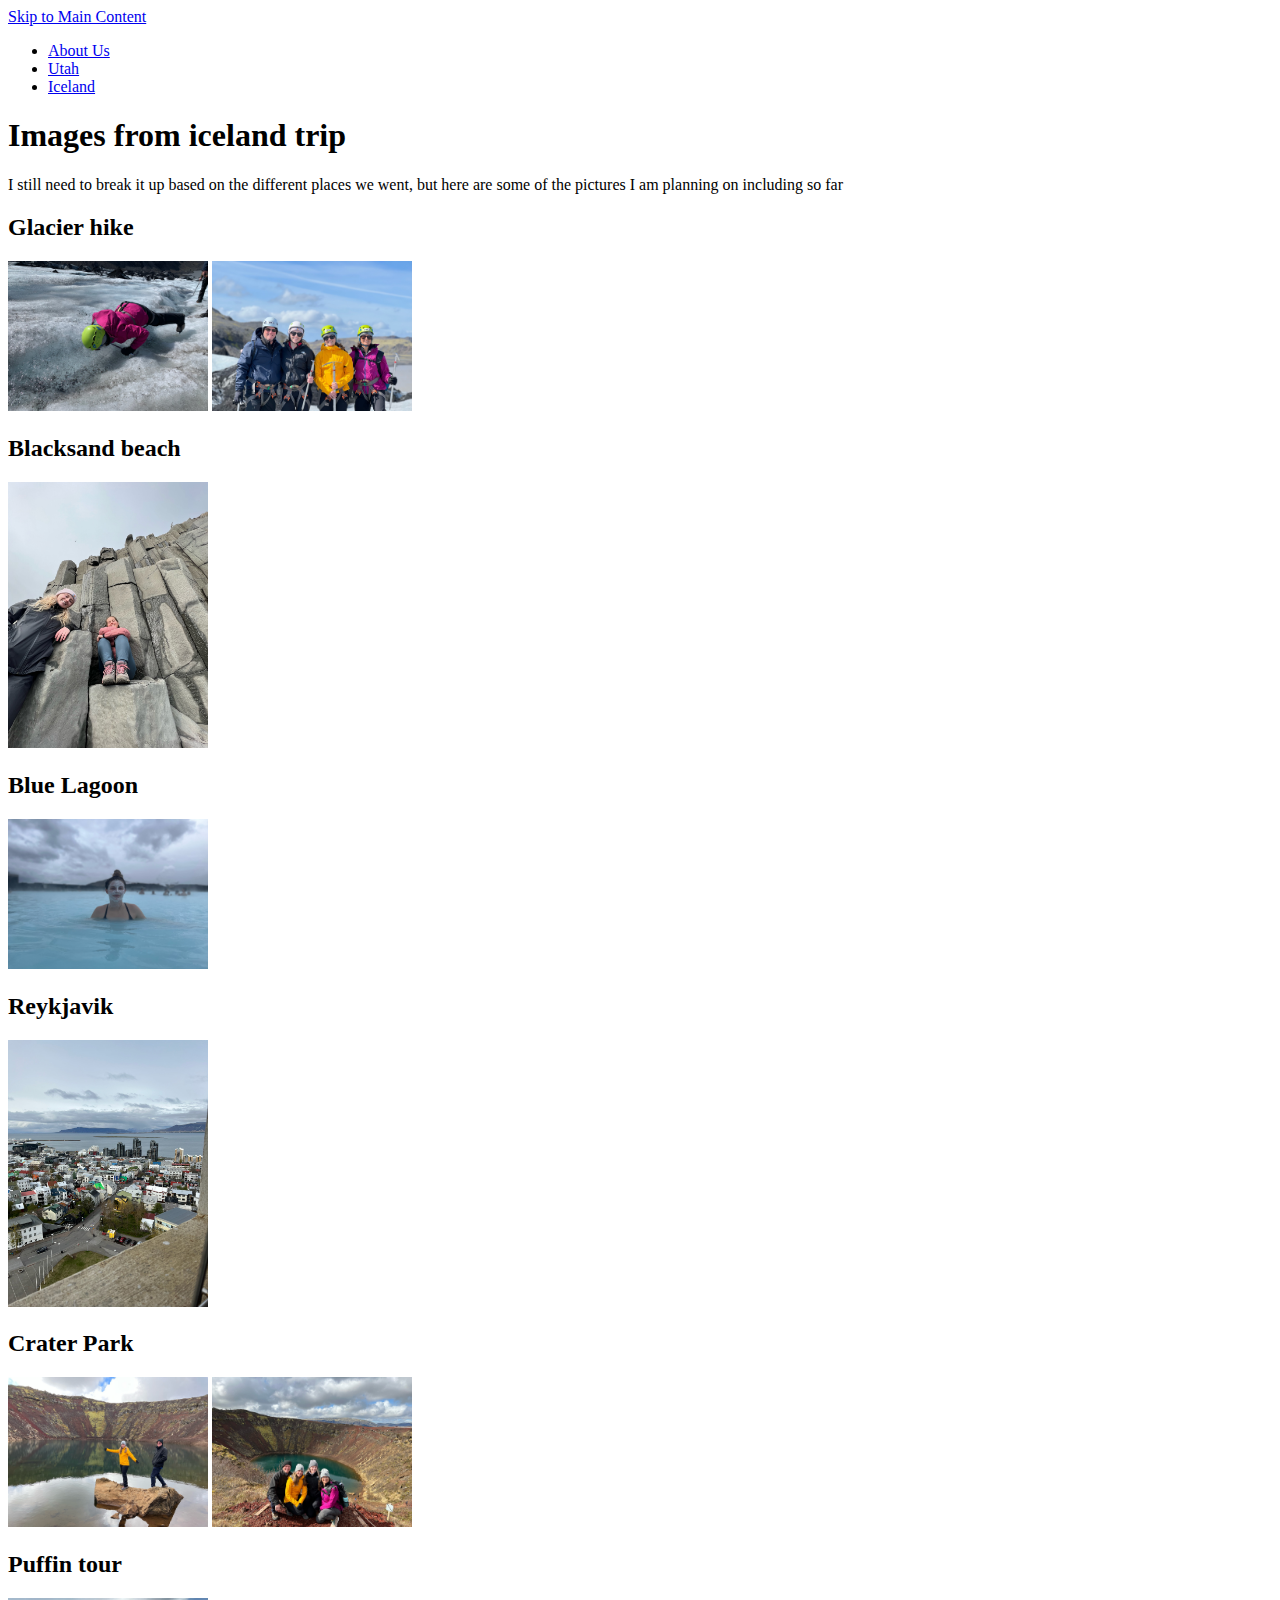
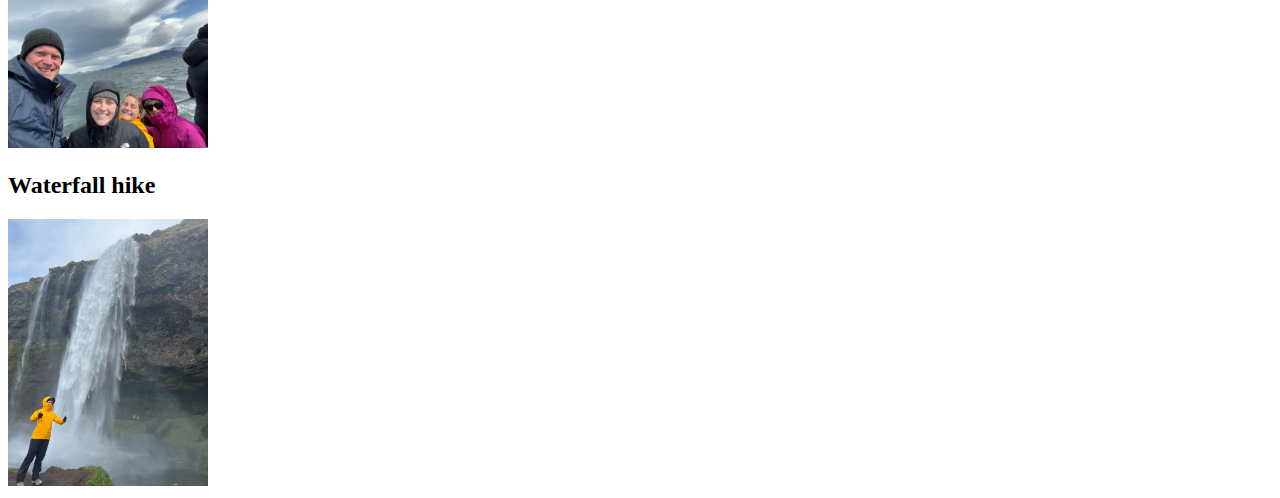
==== iceland.html @ 0438f376 "Add files via upload" ====
<!DOCTYPE html>
<html lang="en">
<head>
    <meta charset="UTF-8">
    <meta http-equiv="X-UA-Compatible" content="IE=edge">
    <meta name="viewport" content="width=device-width, initial-scale=1.0">
    <!-- <link rel="stylesheet" type="text/css" href="css/html5reset.css"> -->
    <link rel="stylesheet" type="text/css" href="css/style.css">
    <title>Iceland</title>
</head>
<body>
    <header>
		<!-- Nav is a sematic tag page that aids accessibility -->
        <div class="skip"><a href="#mc">Skip to Main Content</a></div>
		<nav>
			<ul>
				<!-- Since I am on the index file I added class = action to the link to index. -->
				<li><a href = "index.html" >About Us</a></li>
				<li><a href = "utah.html">Utah</a></li>
				<li class = "active"><a href = "iceland.html">Iceland</a></li>
				
			</ul>
		</nav>
		<!-- The h1 is a semantic tag that aids accessibility -->
		
	</header>

    <main id = 'mc'>
        <h1>Images from iceland trip</h1>
        <p>I still need to break it up based on the 
            different places we went, but here are some of the pictures I am planning on including so far</p>
        
        <h2>Glacier hike</h2>
        <img src = "images/glacierdrink.JPG" alt = "My mom taking a drink from a glacier">
        <img src = "images/glaciertour.JPG" alt = "Finn family hiking a glacier">
        
        <h2>Blacksand beach</h2>
        <img src = "images/blacksand.JPG" alt = "Ari and Abby at black sand beach climbing rocks">
        
        <h2>Blue Lagoon</h2>
        <img src = "images/bluelagoon.JPG" alt = "Ari in the blue lagoon sauna">
        
        <h2>Reykjavik</h2>
        <img src = "images/city.JPG" alt = "Image of Reykjavik from clocktower">
        
        <h2>Crater Park</h2>
        <img src = "images/craterpark.JPG" alt = "Tom and Abby climbing a rock in a pond">
        <img src = "images/familycrater.JPG" alt = "Family photo at the crater park">
        
        <h2>Puffin tour</h2>
        <img src = "images/puffintour.JPG" alt = "Family photo on puffin tour boat">
        
        <h2>Waterfall hike</h2>
        <img src = "images/waterfall.JPG" alt = "Waterfall hike">
        
    </main>
</body>
</html>
---- css/style.css ----
img{
    width: 200px;
}
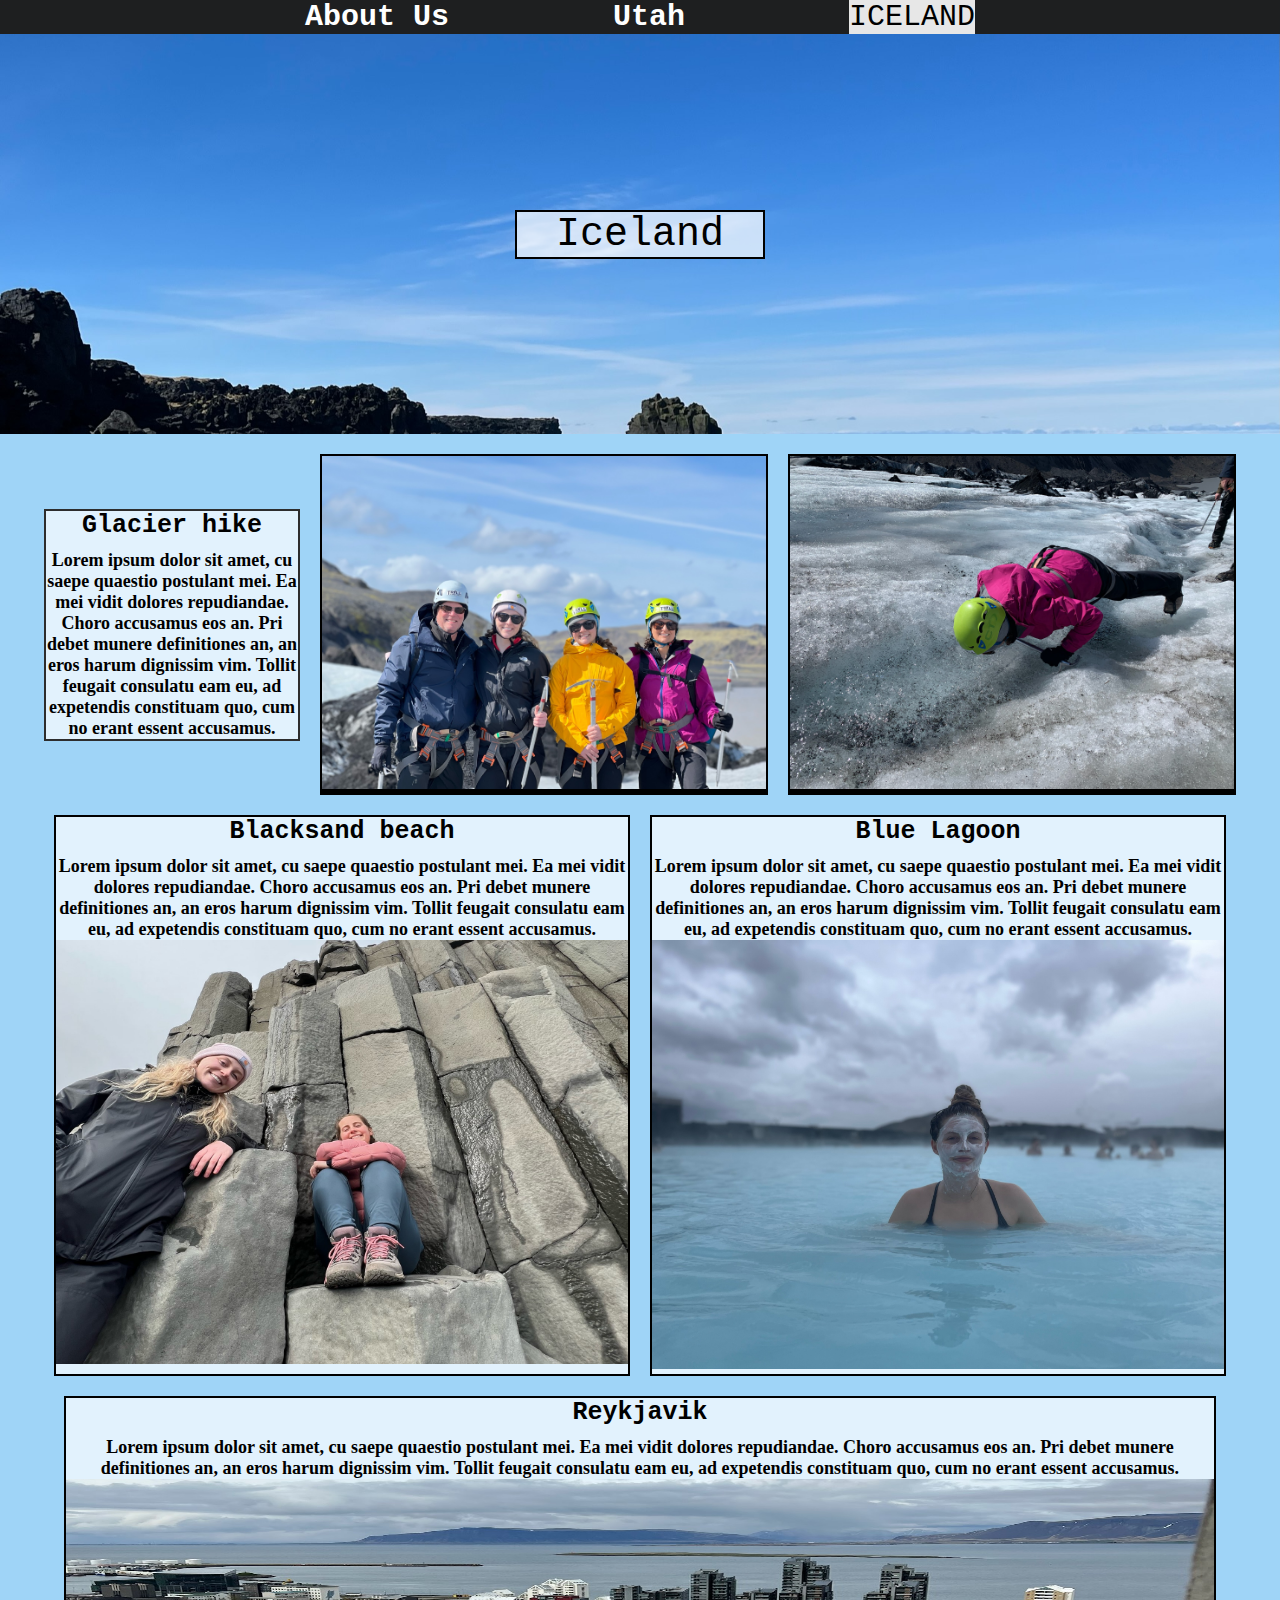
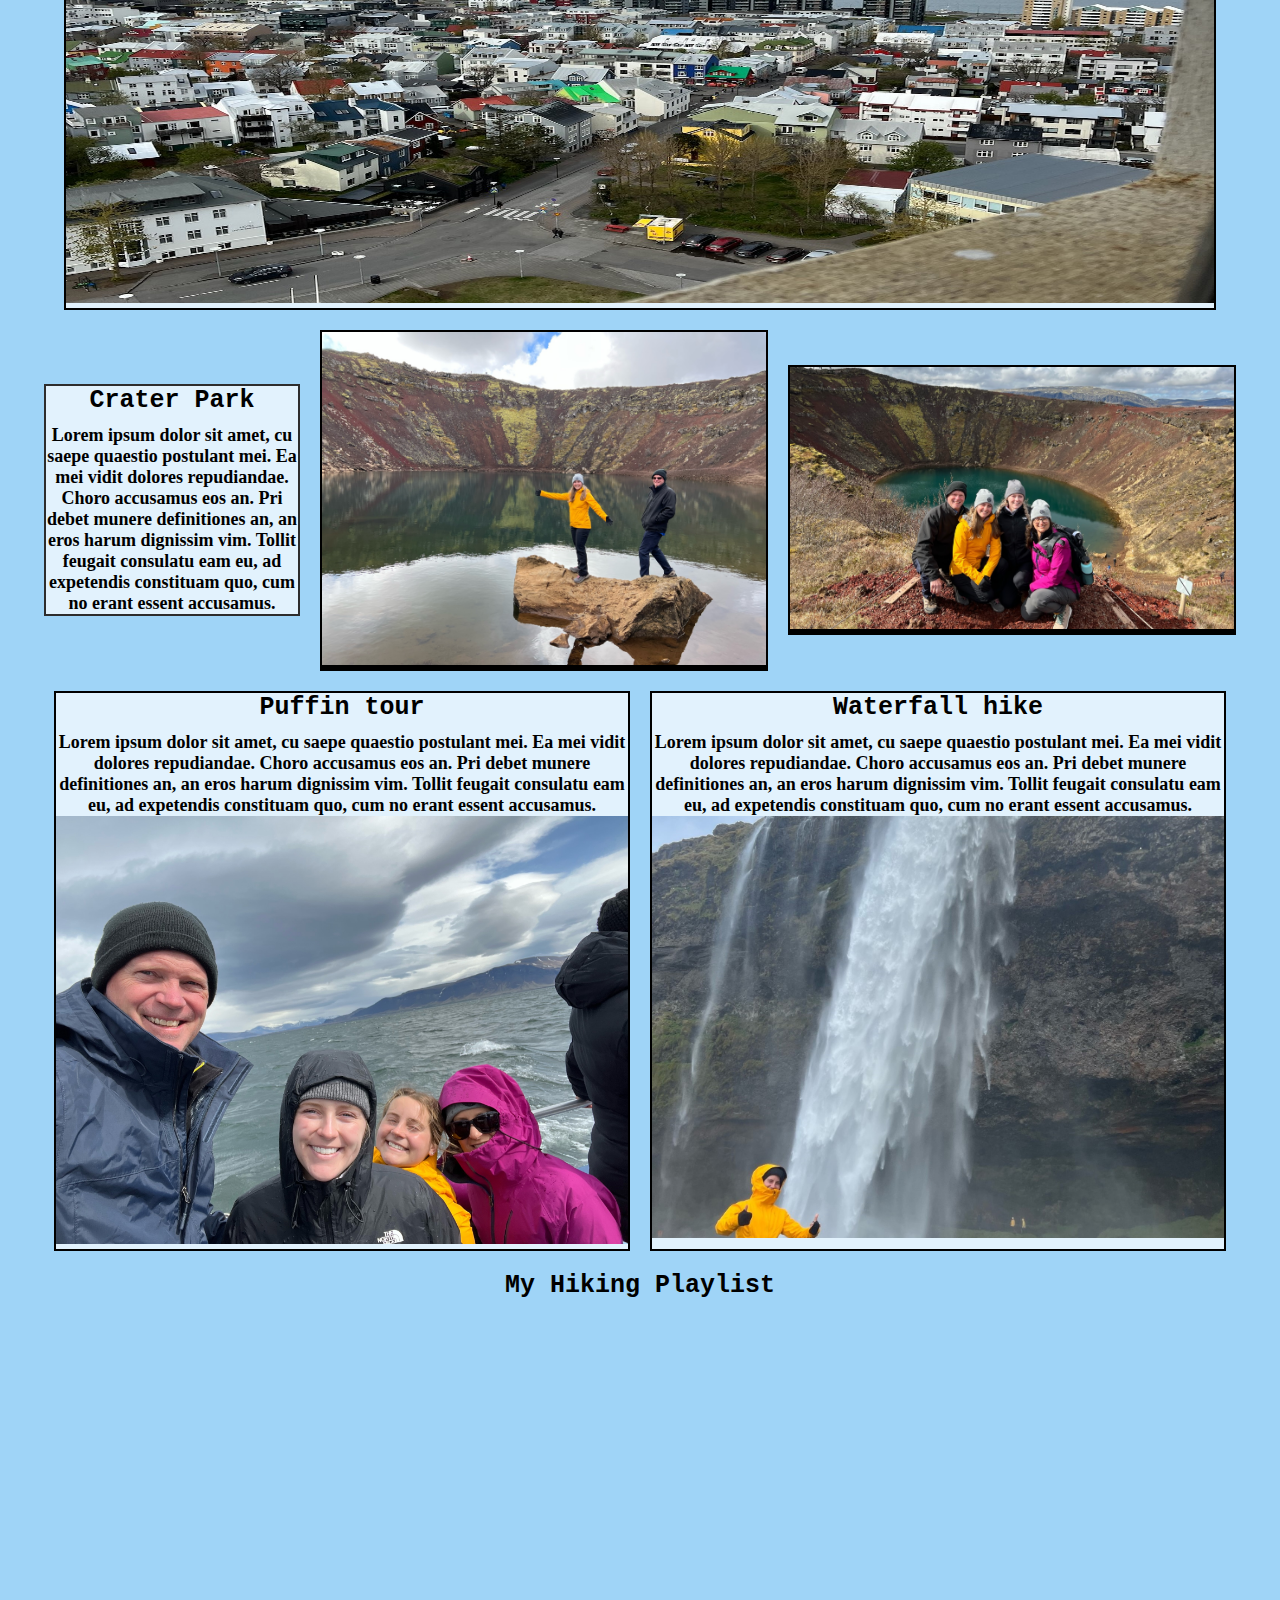
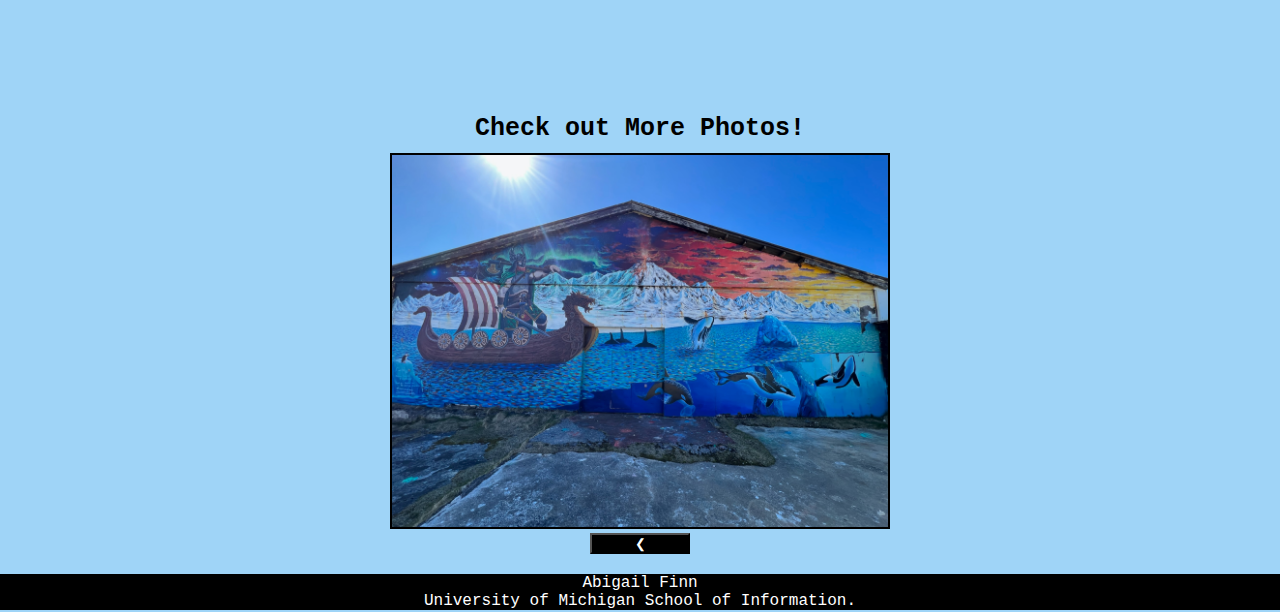
==== commit fd38cbfc: "Add files via upload" ====
--- a/iceland.html
+++ b/iceland.html
@@ -1,58 +1,235 @@
-<!DOCTYPE html>
+ <!DOCTYPE html>
 <html lang="en">
 <head>
     <meta charset="UTF-8">
     <meta http-equiv="X-UA-Compatible" content="IE=edge">
     <meta name="viewport" content="width=device-width, initial-scale=1.0">
-    <!-- <link rel="stylesheet" type="text/css" href="css/html5reset.css"> -->
-    <link rel="stylesheet" type="text/css" href="css/style.css">
+    <link rel="stylesheet" type="text/css" href="css/html5reset.css">
+    <link rel="stylesheet" type="text/css" href="css/style2.css">
     <title>Iceland</title>
 </head>
-<body>
+<body class="icelandbody">
     <header>
-		<!-- Nav is a sematic tag page that aids accessibility -->
+	
         <div class="skip"><a href="#mc">Skip to Main Content</a></div>
 		<nav>
 			<ul>
-				<!-- Since I am on the index file I added class = action to the link to index. -->
+                <!-- <li><a href="#mc">Skip</a></li> -->
 				<li><a href = "index.html" >About Us</a></li>
 				<li><a href = "utah.html">Utah</a></li>
 				<li class = "active"><a href = "iceland.html">Iceland</a></li>
 				
 			</ul>
 		</nav>
-		<!-- The h1 is a semantic tag that aids accessibility -->
 		
 	</header>
 
-    <main id = 'mc'>
-        <h1>Images from iceland trip</h1>
-        <p>I still need to break it up based on the 
-            different places we went, but here are some of the pictures I am planning on including so far</p>
-        
-        <h2>Glacier hike</h2>
-        <img src = "images/glacierdrink.JPG" alt = "My mom taking a drink from a glacier">
-        <img src = "images/glaciertour.JPG" alt = "Finn family hiking a glacier">
-        
-        <h2>Blacksand beach</h2>
-        <img src = "images/blacksand.JPG" alt = "Ari and Abby at black sand beach climbing rocks">
-        
-        <h2>Blue Lagoon</h2>
-        <img src = "images/bluelagoon.JPG" alt = "Ari in the blue lagoon sauna">
-        
-        <h2>Reykjavik</h2>
-        <img src = "images/city.JPG" alt = "Image of Reykjavik from clocktower">
-        
-        <h2>Crater Park</h2>
-        <img src = "images/craterpark.JPG" alt = "Tom and Abby climbing a rock in a pond">
-        <img src = "images/familycrater.JPG" alt = "Family photo at the crater park">
-        
-        <h2>Puffin tour</h2>
-        <img src = "images/puffintour.JPG" alt = "Family photo on puffin tour boat">
-        
-        <h2>Waterfall hike</h2>
-        <img src = "images/waterfall.JPG" alt = "Waterfall hike">
-        
+    
+        <div class="ice">
+            <h1>Iceland</h1>
+        </div>
+
+        <main id = 'mc'>    
+        <div class="iceContainer">
+            <div class="gcont">
+                <h2>Glacier hike</h2>
+                <p>Lorem ipsum dolor sit amet, cu saepe quaestio postulant mei. Ea mei vidit dolores repudiandae. 
+                    Choro accusamus eos an. Pri debet munere definitiones an, an eros harum dignissim 
+                    vim. Tollit feugait consulatu eam eu, ad expetendis constituam quo, cum no erant essent 
+                    accusamus.</p>
+                </div>
+            <div class = "ghike" >
+                <img src = "images/glaciertour.JPG" alt = "Finn family hiking a glacier" onclick="onClick(this)">
+            </div>
+
+            <div class="gdrink" class="id01">
+                <img src = "images/glacierdrink.JPG" alt = "My mom taking a drink from a glacier">
+            </div>
+
+            <div class="bcont">
+                <h2>Blacksand beach</h2>
+                <p>
+                    Lorem ipsum dolor sit amet, cu saepe quaestio postulant mei. Ea mei vidit dolores repudiandae. 
+                    Choro accusamus eos an. Pri debet munere definitiones an, an eros harum dignissim 
+                    vim. Tollit feugait consulatu eam eu, ad expetendis constituam quo, cum no erant essent 
+                    accusamus.
+                </p>
+            </div>
+
+            <div class="bsand">
+                <img src = "images/blacksand.JPG" alt = "Ari and Abby at black sand beach climbing rocks">
+            </div>
+
+            <div class="card1">
+                <h2>Blacksand beach</h2>
+                <p>
+                    Lorem ipsum dolor sit amet, cu saepe quaestio postulant mei. Ea mei vidit dolores repudiandae. 
+                    Choro accusamus eos an. Pri debet munere definitiones an, an eros harum dignissim 
+                    vim. Tollit feugait consulatu eam eu, ad expetendis constituam quo, cum no erant essent 
+                    accusamus.
+                </p>
+                <img src = "images/blacksand.JPG" alt = "Ari and Abby at black sand beach climbing rocks">
+            </div>
+            
+            <div class="lcont">
+                <h2>Blue Lagoon</h2>
+                <p>
+                    Lorem ipsum dolor sit amet, cu saepe quaestio postulant mei. Ea mei vidit dolores repudiandae. 
+                    Choro accusamus eos an. Pri debet munere definitiones an, an eros harum dignissim 
+                    vim. Tollit feugait consulatu eam eu, ad expetendis constituam quo, cum no erant essent 
+                    accusamus.
+                </p>
+            </div>
+            
+            <div class="blag">
+                <img src = "images/bluelagoon.JPG" alt = "Ari in the blue lagoon sauna">
+            </div>
+
+            <div class="card2">
+                <h2>Blue Lagoon</h2>
+                <p>
+                    Lorem ipsum dolor sit amet, cu saepe quaestio postulant mei. Ea mei vidit dolores repudiandae. 
+                    Choro accusamus eos an. Pri debet munere definitiones an, an eros harum dignissim 
+                    vim. Tollit feugait consulatu eam eu, ad expetendis constituam quo, cum no erant essent 
+                    accusamus.
+                </p>
+                <img src = "images/bluelagoon.JPG" alt = "Ari in the blue lagoon sauna">
+            </div>
+            
+            <div class="rcont">
+                <h2>Reykjavik</h2>
+                <p>
+                    Lorem ipsum dolor sit amet, cu saepe quaestio postulant mei. Ea mei vidit dolores repudiandae. 
+                    Choro accusamus eos an. Pri debet munere definitiones an, an eros harum dignissim 
+                    vim. Tollit feugait consulatu eam eu, ad expetendis constituam quo, cum no erant essent 
+                    accusamus.
+                </p>
+            </div>
+
+            <div class="rek">
+                <img src = "images/city.JPG" alt = "Image of Reykjavik from clocktower">
+            </div>
+
+            <div class="card3">
+                <h2>Reykjavik</h2>
+                <p>
+                    Lorem ipsum dolor sit amet, cu saepe quaestio postulant mei. Ea mei vidit dolores repudiandae. 
+                    Choro accusamus eos an. Pri debet munere definitiones an, an eros harum dignissim 
+                    vim. Tollit feugait consulatu eam eu, ad expetendis constituam quo, cum no erant essent 
+                    accusamus.
+                </p>
+                <img src = "images/city.JPG" alt = "Image of Reykjavik from clocktower">
+            </div>
+            
+
+            <div class="cpcont">
+                <h2>Crater Park</h2>
+                <p>
+                    Lorem ipsum dolor sit amet, cu saepe quaestio postulant mei. Ea mei vidit dolores repudiandae. 
+                    Choro accusamus eos an. Pri debet munere definitiones an, an eros harum dignissim 
+                    vim. Tollit feugait consulatu eam eu, ad expetendis constituam quo, cum no erant essent 
+                    accusamus.
+                </p>
+            </div>
+
+            <div class="craterpark">
+                <img src = "images/craterpark.JPG" alt = "Tom and Abby climbing a rock in a pond">
+            </div>
+            
+            <div class="famcrater">
+                <img src = "images/familycrater.JPG" alt = "Family photo at the crater park">
+            </div>
+            
+            <div class="pcont">
+                <h2>Puffin tour</h2>
+                <p>
+                    Lorem ipsum dolor sit amet, cu saepe quaestio postulant mei. Ea mei vidit dolores repudiandae. 
+                    Choro accusamus eos an. Pri debet munere definitiones an, an eros harum dignissim 
+                    vim. Tollit feugait consulatu eam eu, ad expetendis constituam quo, cum no erant essent 
+                    accusamus.
+                </p>
+            </div>
+            
+            <div class="pufimg">
+                <img src = "images/puffintour.JPG" alt = "Family photo on puffin tour boat">
+            </div>
+
+            <div class="card4">
+                <h2>Puffin tour</h2>
+                <p>
+                    Lorem ipsum dolor sit amet, cu saepe quaestio postulant mei. Ea mei vidit dolores repudiandae. 
+                    Choro accusamus eos an. Pri debet munere definitiones an, an eros harum dignissim 
+                    vim. Tollit feugait consulatu eam eu, ad expetendis constituam quo, cum no erant essent 
+                    accusamus.
+                </p>
+                <img src = "images/puffintour.JPG" alt = "Family photo on puffin tour boat">
+            </div>
+            
+            <div class="wcont">
+                <h2>Waterfall hike</h2>
+                <p>
+                    Lorem ipsum dolor sit amet, cu saepe quaestio postulant mei. Ea mei vidit dolores repudiandae. 
+                    Choro accusamus eos an. Pri debet munere definitiones an, an eros harum dignissim 
+                    vim. Tollit feugait consulatu eam eu, ad expetendis constituam quo, cum no erant essent 
+                    accusamus.
+                </p>
+            </div>
+            
+            <div class="waterimg">
+                <img src = "images/waterfall.JPG" alt = "Waterfall hike">
+            </div>
+
+            <div class="card5">
+                <h2>Waterfall hike</h2>
+                <p>
+                    Lorem ipsum dolor sit amet, cu saepe quaestio postulant mei. Ea mei vidit dolores repudiandae. 
+                    Choro accusamus eos an. Pri debet munere definitiones an, an eros harum dignissim 
+                    vim. Tollit feugait consulatu eam eu, ad expetendis constituam quo, cum no erant essent 
+                    accusamus.
+                </p>
+                <img src = "images/waterfall.JPG" alt = "Waterfall hike">
+            </div>
+            
+            <div class="spotify">
+                <h2>My Hiking Playlist</h2>
+                <iframe style="border-radius:12px" src="https://open.spotify.com/embed/playlist/3TIxgCFOLGB3dd3hbhRZim?utm_source=generator" 
+                 width= "100%" height="380" frameBorder="0" allowfullscreen="" allow="autoplay; 
+                clipboard-write; encrypted-media; fullscreen; picture-in-picture" 
+                loading="lazy"></iframe>
+            
+            </div>
+        </div>
+
+        <h2 class="slideh2">
+            Check out More Photos!
+        </h2>
+
+        <div class = "slideshow">
+            <img src = "images/2.JPG" alt = "Wall mural">
+        </div>
+
+        <div class = "slideshow">
+            <img src = "images/3.JPG" alt = "Ari and Abby at Crater Park">
+        </div>
+
+        <div class = "slideshow">
+            <img src = "images/4.JPG" alt = "Ari and Abby with snowy background">
+        </div>
+
+        <div class = "slideshow">
+            <img src = "images/5.JPG" alt = "Reykjavik rainbow road">
+        </div>
+
+        <button class="b" onclick="plusDivs(-1)">&#10094;</button>
+          
     </main>
+    
+    <footer>
+        <pre>
+                        Abigail Finn
+            University of Michigan School of Information.
+        </pre>
+    </footer>
+    <script src = "js/js2.js"></script>
 </body>
 </html>--- a/css/style2.css
+++ b/css/style2.css
@@ -0,0 +1,624 @@
+
+/* MAIN PAGE */
+img{
+    width: 100%;
+}
+
+/* everything with image background repeats */
+body.fam, .introPhoto, .utah, .ice{
+    background-repeat: no-repeat;
+    background-attachment: fixed;    
+    background-position: center;  
+    background-size: cover; 
+}
+
+body.fam{
+    background-color: whitesmoke;
+    background-image: url("../images/nature2.jfif");
+    
+    font-size: 15px;
+    line-height: 1.5;
+    margin: 0;
+    padding: 0;
+    font-family:'Courier New', Courier, monospace;
+}
+
+.container1{
+    display: grid;
+    grid-template-columns: 1fr 1fr 1fr 1fr;
+    gap: 20px;
+}
+
+
+
+header.nav{
+    text-align: center;
+    background-color: white;
+}
+
+nav{
+    text-align: left;
+}
+
+nav li{
+    display: inline-block;
+}
+
+h1 {
+    font-size: 50px;
+    text-align: center;
+}
+
+h2{
+    font-size: 25px;
+    text-align: center;
+}
+
+.introPhoto{
+    grid-column: 1/-1;
+    background-image: url(../images/familycrater.JPG);      
+    height: 500px;
+}
+
+.introPhoto p{
+    color: white;
+    font-size: 50px;
+    padding: 100px 0px;
+    text-align: center;
+}
+
+.family{
+    grid-column: 1/-1;
+    margin-top: 10px;
+    border: 2px solid black;
+}
+
+.dad, .sandy, .ari, .abby, .family{
+    background-color: rgba(255, 255, 255, 0.893);
+}
+
+.dad, .sandy, .ari, .abby{
+    margin-top: 10px;
+    grid-column: 1/-1;
+    border: 2px solid black;
+}
+
+p{
+    font-size: 18px;
+    font-weight: bold;
+}
+
+
+/* UTAH */
+
+li:active{
+    background-color: black;
+    color: white;
+    text-decoration: solid;
+}
+body.ut{
+    background-image: url("../images/mapUtah.jpg");
+    
+}
+.container{
+    display: grid;
+    grid-template-columns: 1fr 2fr 2fr 1fr;
+    row-gap: 20px;
+    margin-bottom: 20px;
+}
+
+.skip a{
+    background: white;
+    left: 0;
+    padding: 6px;
+    -webkit-transition: top 1s ease-out;
+    transition: top 1s ease-out;
+    z-index: 1;
+    position: absolute;
+    top: -40px;
+}
+    
+footer {
+    background-color: black;
+    color: white;
+    font-size: 16px;
+    text-align: center;
+}
+.skip a:focus{
+    position: absolute;
+    top: 20px;
+}
+
+img{
+    margin-left: auto;
+    margin-right: auto;
+} 
+
+header {
+    background-color: rgba(255, 157, 157, 0.073);
+}
+
+nav li{
+    display: block;
+    /* margin-left: 30px;
+    margin-right: 30px; */
+    color: white;
+    font-family: 'Courier New', Courier, monospace;
+    font-weight: bolder;
+    text-decoration: none;
+    font-size: 20px;
+}
+
+nav {
+    text-align: left;
+    background-color: rgb(30, 31, 32);
+}
+
+a{
+    text-decoration:none;
+    color: white;
+}
+
+a:visited{
+    text-decoration: none;
+}
+
+a:hover{
+    text-decoration: underline;
+}
+
+.logos a{
+    color: black;
+}
+
+.utah{
+    grid-column: 1/-1;
+    background-image: url("../images/brycelandscape2.JPG");
+      
+    color: white;
+    height: 400px;
+}
+
+.bryceImg, .PCImg, 
+.vegasImg, .bryceText, .zionText, 
+.ZionImg, .Moab, .archesTxt, .archesImg, .vegasText{
+    grid-column: 2 / span 2;
+    border: 2px solid black;
+    max-height: fit-content;
+    max-width: fit-content;
+    overflow: hidden;
+    background-color: black;
+}
+
+.bryceImg{grid-row-start: 3;
+height: fit-content}
+.bryceText{grid-row-start: 4;}
+.zionImg{grid-row-start: 5;}
+.zionText{grid-row-start: 6;}
+.PCImg{grid-row-start: 7;}
+.Moab{grid-row-start: 8;}
+.archesImg{grid-row-start: 9;}
+.archesTxt{grid-row-start: 10;}
+.vegasImg{grid-row-start: 11;}
+.vegasText{grid-row-start: 12;}
+
+.logos{
+    grid-row-start: 2;
+    grid-column: 1/-1;
+    display: grid;
+    gap: 5px;
+    grid-template-columns: 1fr 1fr 1fr 1fr;
+    justify-content: center; 
+    text-align: center;
+    font-family:'Courier New', Courier, monospace;
+    font-weight: bolder;
+}
+
+.logos h3{
+    font-weight: bolder;
+    font-size: 20px;
+}
+
+.logos img{
+    height: 80px;
+    width: 100px;
+}
+
+.logos a{
+    background-color:rgba(255, 255, 255, 0.893);
+}
+
+h2{
+    text-align: center;
+    font-family:'Courier New', Courier, monospace;
+    margin-bottom: 10px;
+    font-weight: bold;
+}
+
+.vegasText, .archesTxt, .zionText, .bryceText, .Moab{
+    font-size: 16px;
+    text-align: center;
+    font-family:'Courier New', Courier, monospace;
+    background-color: rgba(255, 255, 255, 0.893);
+    border: 4px double maroon;
+}
+
+/* button styling */
+.br {
+    height: 40px;
+    align-self: center;
+    width: 60px;
+    grid-column-start: 2;
+    grid-row-start: 3;
+}
+
+/* ICELAND */
+header, footer{
+    width: 1/-1;
+}
+.iceContainer{
+    display: flex;
+    flex-direction: column;
+    flex-wrap: wrap;
+    gap: 20px;
+    margin-top: 20px;
+    margin-bottom: 20px;
+}
+
+.ice{
+    text-align: center;
+    background: url("../images/icelandBeach.JPG");
+    background-repeat: no-repeat;
+    background-attachment: fixed;
+    background-position: center;
+    background-size: cover;
+    height: 400px;
+    display: grid;
+    justify-content: center;
+    align-content: center;
+    text-align: center;
+}
+
+.ice h1, .introPhoto h1, .utah h1{
+    color:black;
+    background-color:rgba(255, 255, 255, 0.7);
+    font-family: 'Courier New', Courier, monospace;
+    font-size: 40px;
+    width: 250px;
+    border: 2px solid black;
+    text-align: center;
+}
+
+.card1, .card2, .card3, .card4, .card5{
+    display: none;
+}
+
+.gcont, .lcont, .rcont, .cpcont, .pcont, .wcont, .bcont
+{
+    background-color:rgba(255, 255, 255, 0.7);
+    border: 2px solid rgb(45, 45, 45);
+    font-size: 16px;
+    align-self: center;
+    width: 300px;
+    overflow: auto;
+    text-align: center;
+}
+
+.blag, .rek, .ghike, .gdrink, .craterpark, 
+.famcrater, .pufimg, .waterimg, .bsand {
+    width: 400px;
+    align-self: center;
+    border: 2px solid black;
+    background-color: black;
+}
+
+body.icelandbody{
+    background-color: rgba(75, 174, 240, 0.532);
+}
+
+.slideshow img{
+    width: 500px;
+}
+
+.slideshow{
+    text-align: center;
+}
+
+.slideshow img{
+    border: 2px solid black;
+}
+
+.b{
+    display: block;
+    position: relative;
+    width: 100px;
+    margin-left: auto;
+    margin-right: auto;
+    background-color: black;
+    color: white;
+    margin-bottom: 20px;
+}
+
+/* Header photos for all pages */
+.introPhoto, .utah, .ice{
+    height: 400px;
+    display: grid;
+    justify-content: center;
+    align-content: center;
+    text-align: center;
+}
+
+
+
+@media screen and (min-width: 600px){
+    /* MAIN */
+    .family{
+        margin: 20px 50px 20px 50px;
+    }
+    .dad {
+        grid-row: 3/4;
+    }
+
+    .dad, .abby{
+        margin-left: 30px;
+        margin-right: 30px;
+    }
+
+    .sandy {
+        grid-column: 1/3;
+        grid-row: 4/5;
+        margin-right: 10px;
+        margin-left: 5px; 
+    } 
+
+    .ari{
+        grid-column: 3/-1;
+        grid-row: 4/5;
+        margin-right: 5px;
+    }
+
+    .abby{
+        grid-row: 5/6;
+    }
+    
+    /* UTAH TRIP CSS */
+
+    nav{
+        text-align: center;
+    }
+    nav li{
+        font-size: 25px;
+    }
+
+    .container{
+        grid-template-columns: 1fr 8fr 8fr 1fr;
+    }
+
+    .PCImg {
+        grid-column: 2/3;
+    }
+
+    .bryceImg, .vegasImg{
+        max-height: 500px;
+        overflow: auto;
+    }
+
+    .Moab, .vegasText, .archesTxt, .zionText, .bryceText{
+        align-self: center;
+    }
+
+    .Moab, .ZionImg{
+        grid-column: 3/4;
+    }
+
+    .Moab{
+        grid-row-start: 7;
+    }
+
+    .archesImg{
+        grid-column: 3/4;
+    }
+
+    .archesTxt, .zionText{
+        grid-column: 2/3;
+    }
+
+    .zionText{
+        grid-row-start: 5;
+    }
+
+    .archesTxt{
+        grid-row-start: 9;
+    }
+
+    /* ICELAND CSS */
+    .gcont, .lcont, .rcont, .cpcont, .pcont, .wcont, .bcont, .blag, .rek, .ghike, .gdrink, .craterpark, 
+    .famcrater, .pufimg, .waterimg, .bsand{
+        width: fit-content;
+    }
+
+    .iceContainer{
+        flex-wrap: wrap;
+        flex-direction: row;
+        justify-content: center;
+    }
+
+    .gcont, .bcont, .lcont, .rcont, .cpcont, .pcont, .wcont{
+        width: 30%;
+    }
+
+    .ghike, .bsand, .blag, .rek, .craterpark, .pufimg, .waterimg{
+        width: 60%;
+    }
+
+    .gdrink, .famcrater{
+        width: 90%;
+    }
+
+}
+
+@media screen and (min-width: 900px){
+    
+    /* MAIN */
+    .family{
+        margin: 30px 300px 30px 300px;
+    }
+
+    .ari, .dad{
+        margin-left: 30px;
+    }
+
+    .ari, .sandy{
+        margin-right: 30px;
+    }
+    .dad, .ari{
+        grid-column: 1/3;
+    }
+
+    .sandy, .abby{
+        grid-column: 3/-1;
+    }
+
+    .dad, .sandy{
+        grid-row: 3/4;
+    }
+    
+    .ari, .abby{
+        grid-row: 4/5;
+        margin-bottom: 30px;
+    }
+
+    .abby{
+        margin-left: 4px;
+    }
+
+    /* UTAH */
+
+    .container{
+        grid-template-columns: 1fr 2fr 2fr 2fr 2fr 2fr 1fr;
+    }
+    .bryceImg, .PCImg, .archesImg, .vegasImg, .ZionImg{
+        max-height: 500px;
+        overflow: auto;
+    }
+    .bryceImg, .PCImg, .archesTxt{
+        grid-column: 2/span 2;
+    }
+
+    .ZionImg{
+        max-height: 500px;
+        overflow: auto;
+        grid-column: 5/span 2;
+    }
+
+    .zionText, .archesImg, .Moab, .vegasText{
+        grid-column: 5/span 2;
+    }
+
+    /* nav{
+        text-align: left;
+        display: inline;
+    } */
+    nav li{
+        font-size: 30px;
+        margin-left: 80px;
+        margin-right: 80px;
+        display: inline;
+    }
+
+    .zionText{
+        grid-row-start: 4;
+    }
+
+    .vegasText{
+        grid-row-start: 11;
+    }
+
+    /* ICELAND */
+    .gcont, .cpcont{
+        width: 20%;
+    }
+
+    .ghike, .gdrink, .famcrater, .craterpark{
+        width: 35%;
+    }
+
+    .bsand, .bcont, .blag, .lcont,
+     .rek, .rcont, .pcont, .pufimg, .wcont, .waterimg{
+        width: 45%;
+    }
+
+    .iceContainer img{
+        width: 100%;
+    }
+
+    .bcont, .bsand, .lcont, .blag, .rek, .rcont, .pcont, .pufimg, .wcont, .waterimg{
+        display: none;
+    }
+
+    .card1, .card2, .card3, .card4, .card5{
+        display: block;
+        width: 45%;
+        background-color: rgba(255, 255, 255, 0.7);
+        border: 2px solid black;
+        font-size: 18px;
+        text-align: center;
+    }
+
+    .card1 img, .card3 img{
+        max-height: 424px;
+        overflow: auto;
+    }
+
+    .card3{
+        width: 90%;
+    }
+
+   
+}
+
+
+/* all links */
+.active a{
+    text-transform: uppercase;
+    background-color:rgba(255, 255, 255, 0.893);
+    color: black;
+    font-weight: lighter;
+}
+
+/* skip */
+.skip a{
+    background: white;
+    left: 0;
+    padding: 6px;
+    -webkit-transition: top 1s ease-out;
+    transition: top 1s ease-out;
+    z-index: 1;
+    position: absolute;
+    top: -40px;
+    color: black;
+    font-family: 'Courier New', Courier, monospace;
+}
+  
+
+.skip a:focus{
+    position: absolute;
+    top: 20px;
+}
+
+p{
+    text-align: center;
+}
+
+
+
+
+
+
+
+
+
+
+
+
+
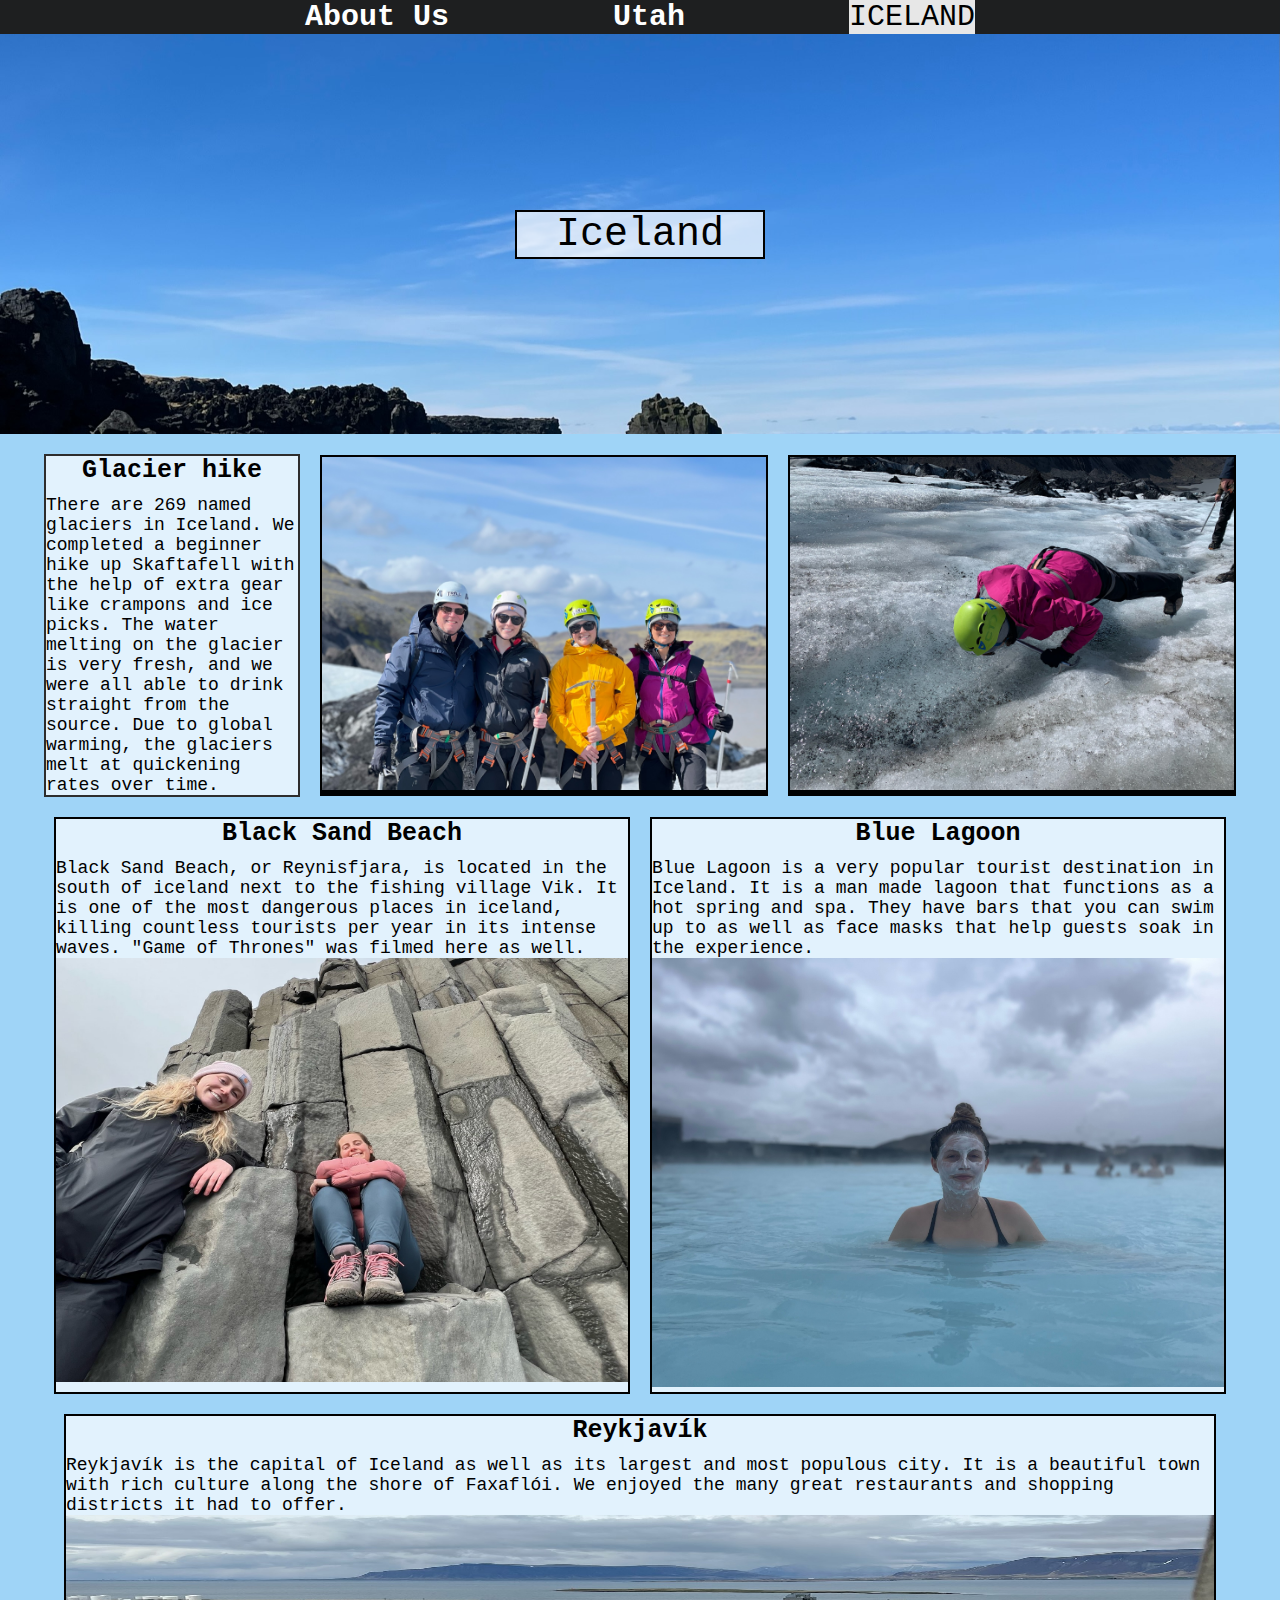
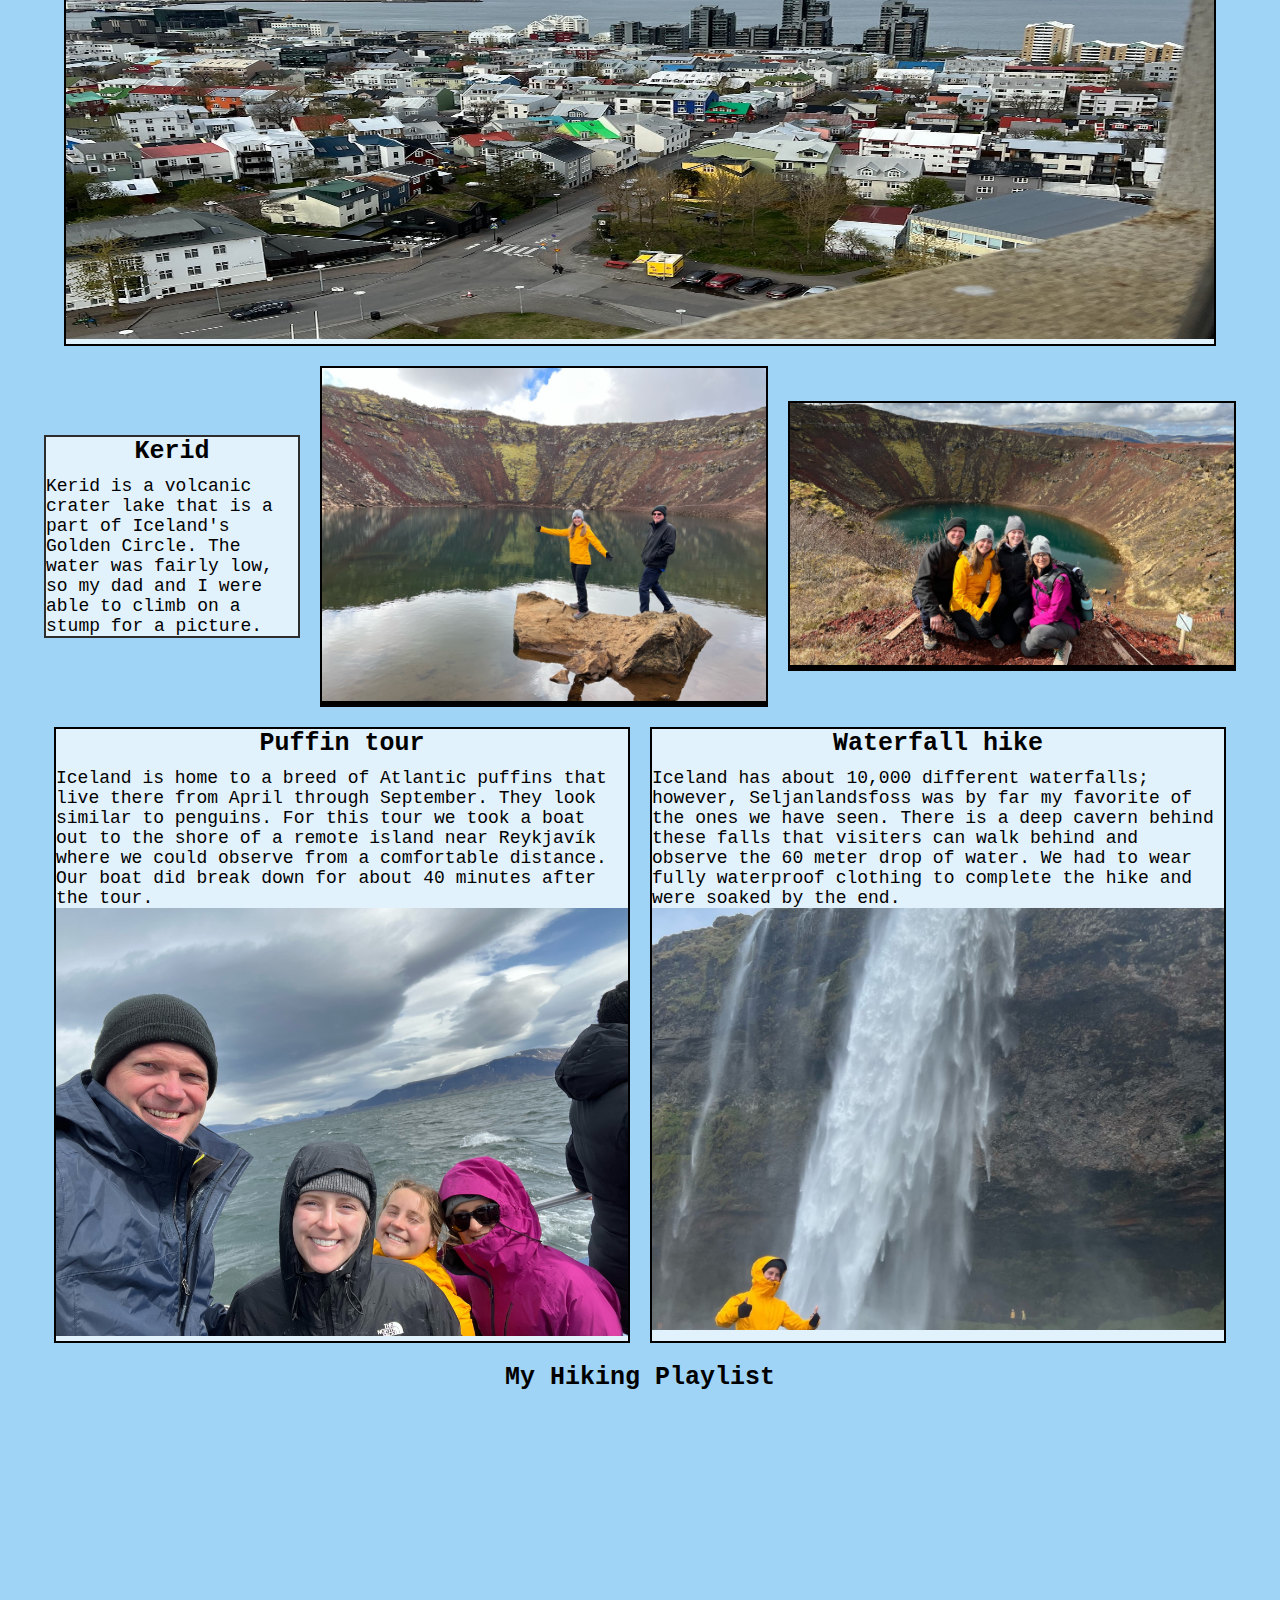
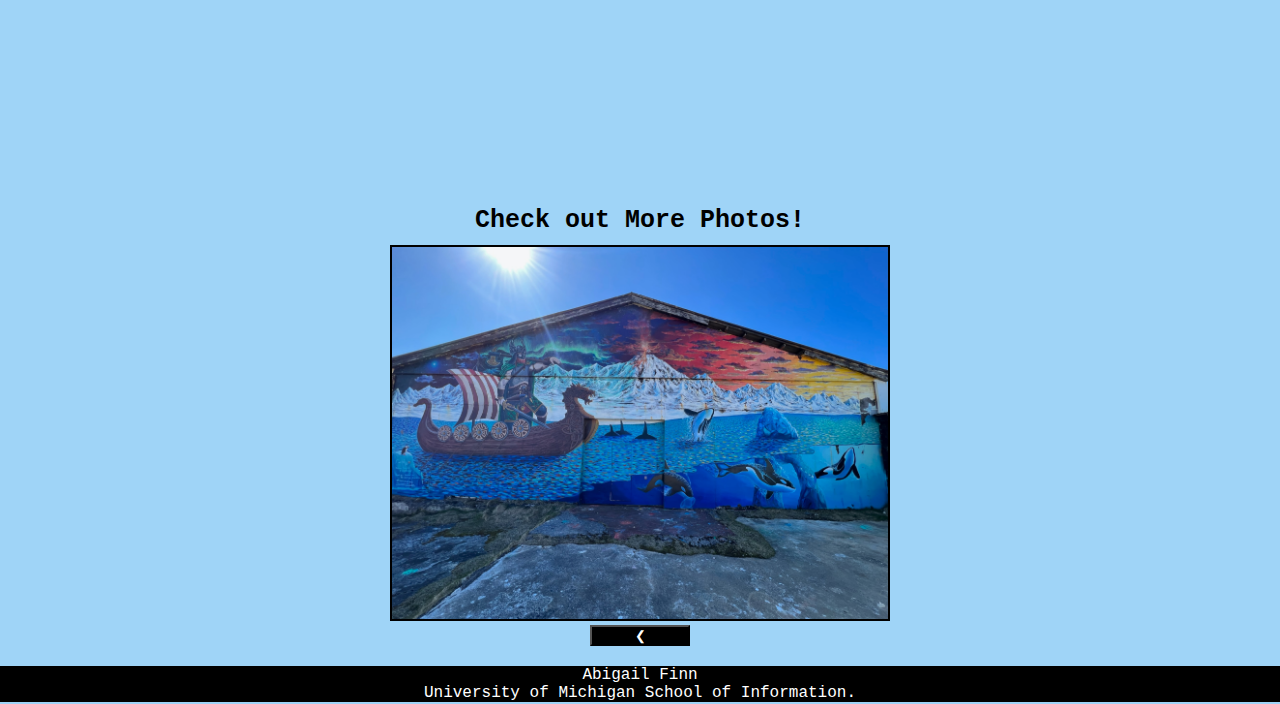
==== commit 833369c4: "Add files via upload" ====
--- a/iceland.html
+++ b/iceland.html
@@ -6,12 +6,13 @@
     <meta name="viewport" content="width=device-width, initial-scale=1.0">
     <link rel="stylesheet" type="text/css" href="css/html5reset.css">
     <link rel="stylesheet" type="text/css" href="css/style2.css">
+    <link rel="icon" type="image/x-icon" href="images/icelandFavicon.jfif">
     <title>Iceland</title>
 </head>
 <body class="icelandbody">
     <header>
 	
-        <div class="skip"><a href="#mc">Skip to Main Content</a></div>
+        <div class="skip"><a href="#skiphere">Skip to Main Content</a></div>
 		<nav>
 			<ul>
                 <!-- <li><a href="#mc">Skip</a></li> -->
@@ -25,18 +26,20 @@
 	</header>
 
     
-        <div class="ice">
-            <h1>Iceland</h1>
-        </div>
-
-        <main id = 'mc'>    
-        <div class="iceContainer">
-            <div class="gcont">
+        
+
+        <main id = 'mc'>  
+            <div class="ice">
+                <h1>Iceland</h1>
+            </div>  
+        <div class="icecontainer">
+            <div class="gcont" id="skiphere">
                 <h2>Glacier hike</h2>
-                <p>Lorem ipsum dolor sit amet, cu saepe quaestio postulant mei. Ea mei vidit dolores repudiandae. 
-                    Choro accusamus eos an. Pri debet munere definitiones an, an eros harum dignissim 
-                    vim. Tollit feugait consulatu eam eu, ad expetendis constituam quo, cum no erant essent 
-                    accusamus.</p>
+                <p>There are 269 named glaciers in Iceland. We completed a beginner hike up Skaftafell
+                    with the help of extra gear like crampons and ice picks. The water melting on
+                    the glacier is very fresh, and we were all able to drink straight from the source.
+                    Due to global warming, the glaciers melt at quickening rates over time.
+                </p>
                 </div>
             <div class = "ghike" >
                 <img src = "images/glaciertour.JPG" alt = "Finn family hiking a glacier" onclick="onClick(this)">
@@ -47,12 +50,11 @@
             </div>
 
             <div class="bcont">
-                <h2>Blacksand beach</h2>
-                <p>
-                    Lorem ipsum dolor sit amet, cu saepe quaestio postulant mei. Ea mei vidit dolores repudiandae. 
-                    Choro accusamus eos an. Pri debet munere definitiones an, an eros harum dignissim 
-                    vim. Tollit feugait consulatu eam eu, ad expetendis constituam quo, cum no erant essent 
-                    accusamus.
+                <h2>Black Sand Beach</h2>
+                <p>
+                    Black Sand Beach, or Reynisfjara, is located in the south of iceland next to the fishing village Vik.
+                    It is one of the most dangerous places in iceland, killing countless tourists per year in its intense waves.
+                    "Game of Thrones" was filmed here as well. 
                 </p>
             </div>
 
@@ -61,12 +63,11 @@
             </div>
 
             <div class="card1">
-                <h2>Blacksand beach</h2>
-                <p>
-                    Lorem ipsum dolor sit amet, cu saepe quaestio postulant mei. Ea mei vidit dolores repudiandae. 
-                    Choro accusamus eos an. Pri debet munere definitiones an, an eros harum dignissim 
-                    vim. Tollit feugait consulatu eam eu, ad expetendis constituam quo, cum no erant essent 
-                    accusamus.
+                <h2>Black Sand Beach</h2>
+                <p>
+                    Black Sand Beach, or Reynisfjara, is located in the south of iceland next to the fishing village Vik.
+                    It is one of the most dangerous places in iceland, killing countless tourists per year in its intense waves.
+                    "Game of Thrones" was filmed here as well.
                 </p>
                 <img src = "images/blacksand.JPG" alt = "Ari and Abby at black sand beach climbing rocks">
             </div>
@@ -74,10 +75,9 @@
             <div class="lcont">
                 <h2>Blue Lagoon</h2>
                 <p>
-                    Lorem ipsum dolor sit amet, cu saepe quaestio postulant mei. Ea mei vidit dolores repudiandae. 
-                    Choro accusamus eos an. Pri debet munere definitiones an, an eros harum dignissim 
-                    vim. Tollit feugait consulatu eam eu, ad expetendis constituam quo, cum no erant essent 
-                    accusamus.
+                    Blue Lagoon is a very popular tourist destination in Iceland. It is a man made lagoon that functions as a 
+                    hot spring and spa. They have bars that you can swim up to as well as face masks that 
+                    help guests soak in the experience.
                 </p>
             </div>
             
@@ -88,21 +88,20 @@
             <div class="card2">
                 <h2>Blue Lagoon</h2>
                 <p>
-                    Lorem ipsum dolor sit amet, cu saepe quaestio postulant mei. Ea mei vidit dolores repudiandae. 
-                    Choro accusamus eos an. Pri debet munere definitiones an, an eros harum dignissim 
-                    vim. Tollit feugait consulatu eam eu, ad expetendis constituam quo, cum no erant essent 
-                    accusamus.
+                    
+                    Blue Lagoon is a very popular tourist destination in Iceland. It is a man made lagoon that functions as a 
+                    hot spring and spa. They have bars that you can swim up to as well as face masks that 
+                    help guests soak in the experience.
                 </p>
                 <img src = "images/bluelagoon.JPG" alt = "Ari in the blue lagoon sauna">
             </div>
             
             <div class="rcont">
-                <h2>Reykjavik</h2>
-                <p>
-                    Lorem ipsum dolor sit amet, cu saepe quaestio postulant mei. Ea mei vidit dolores repudiandae. 
-                    Choro accusamus eos an. Pri debet munere definitiones an, an eros harum dignissim 
-                    vim. Tollit feugait consulatu eam eu, ad expetendis constituam quo, cum no erant essent 
-                    accusamus.
+                <h2>Reykjavík</h2>
+                <p>
+                    Reykjavík is the capital of Iceland as well as its largest and most populous city.
+                    It is a beautiful town with rich culture along the shore of Faxaflói. We enjoyed 
+                    the many great restaurants and shopping districts it had to offer.
                 </p>
             </div>
 
@@ -111,24 +110,22 @@
             </div>
 
             <div class="card3">
-                <h2>Reykjavik</h2>
-                <p>
-                    Lorem ipsum dolor sit amet, cu saepe quaestio postulant mei. Ea mei vidit dolores repudiandae. 
-                    Choro accusamus eos an. Pri debet munere definitiones an, an eros harum dignissim 
-                    vim. Tollit feugait consulatu eam eu, ad expetendis constituam quo, cum no erant essent 
-                    accusamus.
+                <h2>Reykjavík</h2>
+                <p>
+                    Reykjavík is the capital of Iceland as well as its largest and most populous city.
+                    It is a beautiful town with rich culture along the shore of Faxaflói. We enjoyed 
+                    the many great restaurants and shopping districts it had to offer.
                 </p>
                 <img src = "images/city.JPG" alt = "Image of Reykjavik from clocktower">
             </div>
             
 
             <div class="cpcont">
-                <h2>Crater Park</h2>
-                <p>
-                    Lorem ipsum dolor sit amet, cu saepe quaestio postulant mei. Ea mei vidit dolores repudiandae. 
-                    Choro accusamus eos an. Pri debet munere definitiones an, an eros harum dignissim 
-                    vim. Tollit feugait consulatu eam eu, ad expetendis constituam quo, cum no erant essent 
-                    accusamus.
+                <h2>Kerid</h2>
+                <p>
+                    Kerid is a volcanic crater lake that is a part of Iceland's Golden Circle.
+                    The water was fairly low, so my dad and I were able to climb on a stump for a 
+                    picture. 
                 </p>
             </div>
 
@@ -143,10 +140,10 @@
             <div class="pcont">
                 <h2>Puffin tour</h2>
                 <p>
-                    Lorem ipsum dolor sit amet, cu saepe quaestio postulant mei. Ea mei vidit dolores repudiandae. 
-                    Choro accusamus eos an. Pri debet munere definitiones an, an eros harum dignissim 
-                    vim. Tollit feugait consulatu eam eu, ad expetendis constituam quo, cum no erant essent 
-                    accusamus.
+                    Iceland is home to a breed of Atlantic puffins that live there from April through September.
+                    They look similar to penguins. For this tour we took a boat out to the shore of a remote island
+                    near Reykjavík where we could observe from a comfortable distance. Our boat did break down
+                    for about 40 minutes after the tour. 
                 </p>
             </div>
             
@@ -157,10 +154,10 @@
             <div class="card4">
                 <h2>Puffin tour</h2>
                 <p>
-                    Lorem ipsum dolor sit amet, cu saepe quaestio postulant mei. Ea mei vidit dolores repudiandae. 
-                    Choro accusamus eos an. Pri debet munere definitiones an, an eros harum dignissim 
-                    vim. Tollit feugait consulatu eam eu, ad expetendis constituam quo, cum no erant essent 
-                    accusamus.
+                    Iceland is home to a breed of Atlantic puffins that live there from April through September.
+                    They look similar to penguins. For this tour we took a boat out to the shore of a remote island
+                    near Reykjavík where we could observe from a comfortable distance. Our boat did break down
+                    for about 40 minutes after the tour. 
                 </p>
                 <img src = "images/puffintour.JPG" alt = "Family photo on puffin tour boat">
             </div>
@@ -168,10 +165,10 @@
             <div class="wcont">
                 <h2>Waterfall hike</h2>
                 <p>
-                    Lorem ipsum dolor sit amet, cu saepe quaestio postulant mei. Ea mei vidit dolores repudiandae. 
-                    Choro accusamus eos an. Pri debet munere definitiones an, an eros harum dignissim 
-                    vim. Tollit feugait consulatu eam eu, ad expetendis constituam quo, cum no erant essent 
-                    accusamus.
+                    Iceland has about 10,000 different waterfalls; however, Seljanlandsfoss was by far my
+                    favorite of the ones we have seen. There is a deep cavern behind these falls that visiters can walk
+                    behind and observe the 60 meter drop of water. We had to wear fully waterproof clothing to complete
+                    the hike and were soaked by the end.
                 </p>
             </div>
             
@@ -182,10 +179,10 @@
             <div class="card5">
                 <h2>Waterfall hike</h2>
                 <p>
-                    Lorem ipsum dolor sit amet, cu saepe quaestio postulant mei. Ea mei vidit dolores repudiandae. 
-                    Choro accusamus eos an. Pri debet munere definitiones an, an eros harum dignissim 
-                    vim. Tollit feugait consulatu eam eu, ad expetendis constituam quo, cum no erant essent 
-                    accusamus.
+                    Iceland has about 10,000 different waterfalls; however, Seljanlandsfoss was by far my
+                    favorite of the ones we have seen. There is a deep cavern behind these falls that visiters can walk
+                    behind and observe the 60 meter drop of water. We had to wear fully waterproof clothing to complete
+                    the hike and were soaked by the end.
                 </p>
                 <img src = "images/waterfall.JPG" alt = "Waterfall hike">
             </div>
@@ -195,7 +192,7 @@
                 <iframe style="border-radius:12px" src="https://open.spotify.com/embed/playlist/3TIxgCFOLGB3dd3hbhRZim?utm_source=generator" 
                  width= "100%" height="380" frameBorder="0" allowfullscreen="" allow="autoplay; 
                 clipboard-write; encrypted-media; fullscreen; picture-in-picture" 
-                loading="lazy"></iframe>
+                loading="lazy" title=" spotify hiking playlist"></iframe>
             
             </div>
         </div>
--- a/css/style2.css
+++ b/css/style2.css
@@ -1,3 +1,19 @@
+
+@media screen and (prefers-reduced-motion: reduce){
+    html{
+        scroll-behavior: auto; /* Removes scroll animation */
+    }
+  
+    .skip a{
+      -webkit-transition: none;
+      transition: none;        
+     }
+  
+    /*Turn off parallax*/
+    header{
+      background-attachment: initial;
+    }
+  }
 
 /* MAIN PAGE */
 img{
@@ -7,7 +23,7 @@
 /* everything with image background repeats */
 body.fam, .introPhoto, .utah, .ice{
     background-repeat: no-repeat;
-    background-attachment: fixed;    
+    background-attachment: relative;    
     background-position: center;  
     background-size: cover; 
 }
@@ -27,13 +43,7 @@
     display: grid;
     grid-template-columns: 1fr 1fr 1fr 1fr;
     gap: 20px;
-}
-
-
-
-header.nav{
-    text-align: center;
-    background-color: white;
+    margin-bottom: 20px;
 }
 
 nav{
@@ -74,7 +84,7 @@
 }
 
 .dad, .sandy, .ari, .abby, .family{
-    background-color: rgba(255, 255, 255, 0.893);
+    background-color: rgba(255, 255, 255, 0.982);
 }
 
 .dad, .sandy, .ari, .abby{
@@ -85,12 +95,13 @@
 
 p{
     font-size: 18px;
-    font-weight: bold;
+    /* font-weight: bol; */
+    text-align: center;
+    font-family: 'Courier New', Courier, monospace;
 }
 
 
 /* UTAH */
-
 li:active{
     background-color: black;
     color: white;
@@ -140,8 +151,6 @@
 
 nav li{
     display: block;
-    /* margin-left: 30px;
-    margin-right: 30px; */
     color: white;
     font-family: 'Courier New', Courier, monospace;
     font-weight: bolder;
@@ -179,9 +188,9 @@
     height: 400px;
 }
 
-.bryceImg, .PCImg, 
-.vegasImg, .bryceText, .zionText, 
-.ZionImg, .Moab, .archesTxt, .archesImg, .vegasText{
+.bryceimg, .pcimg, 
+.vegasimg, .brycetext, .ziontext, 
+.zionimg, .moab, .archestxt, .archesimg, .vegastext{
     grid-column: 2 / span 2;
     border: 2px solid black;
     max-height: fit-content;
@@ -190,17 +199,17 @@
     background-color: black;
 }
 
-.bryceImg{grid-row-start: 3;
+.bryceimg{grid-row-start: 3;
 height: fit-content}
-.bryceText{grid-row-start: 4;}
-.zionImg{grid-row-start: 5;}
-.zionText{grid-row-start: 6;}
-.PCImg{grid-row-start: 7;}
-.Moab{grid-row-start: 8;}
-.archesImg{grid-row-start: 9;}
-.archesTxt{grid-row-start: 10;}
-.vegasImg{grid-row-start: 11;}
-.vegasText{grid-row-start: 12;}
+.brycetext{grid-row-start: 4;}
+
+.ziontext{grid-row-start: 6;}
+.pcimg{grid-row-start: 7;}
+.moab{grid-row-start: 8;}
+.archesimg{grid-row-start: 9;}
+.archestxt{grid-row-start: 10;}
+.vegasimg{grid-row-start: 11;}
+.vegastext{grid-row-start: 12;}
 
 .logos{
     grid-row-start: 2;
@@ -235,7 +244,7 @@
     font-weight: bold;
 }
 
-.vegasText, .archesTxt, .zionText, .bryceText, .Moab{
+.vegastext, .archestxt, .ziontext, .brycetext, .moab{
     font-size: 16px;
     text-align: center;
     font-family:'Courier New', Courier, monospace;
@@ -256,7 +265,7 @@
 header, footer{
     width: 1/-1;
 }
-.iceContainer{
+.icecontainer{
     display: flex;
     flex-direction: column;
     flex-wrap: wrap;
@@ -351,6 +360,10 @@
 
 
 @media screen and (min-width: 600px){
+    body.fam, .introPhoto, .utah, .ice{
+        background-attachment: fixed;
+    }
+    
     /* MAIN */
     .family{
         margin: 20px 50px 20px 50px;
@@ -394,40 +407,40 @@
         grid-template-columns: 1fr 8fr 8fr 1fr;
     }
 
-    .PCImg {
+    .pcimg {
         grid-column: 2/3;
     }
 
-    .bryceImg, .vegasImg{
+    .bryceimg, .vegasimg{
         max-height: 500px;
-        overflow: auto;
-    }
-
-    .Moab, .vegasText, .archesTxt, .zionText, .bryceText{
+        overflow: hidden;
+    }
+
+    .moab, .vegastext, .archestxt, .ziontext, .brycetext{
         align-self: center;
     }
 
-    .Moab, .ZionImg{
+    .moab, .zionimg{
         grid-column: 3/4;
     }
 
-    .Moab{
+    .moab{
         grid-row-start: 7;
     }
 
-    .archesImg{
+    .archesimg{
         grid-column: 3/4;
     }
 
-    .archesTxt, .zionText{
+    .archestxt, .ziontext{
         grid-column: 2/3;
     }
 
-    .zionText{
+    .ziontext{
         grid-row-start: 5;
     }
 
-    .archesTxt{
+    .archestxt{
         grid-row-start: 9;
     }
 
@@ -437,7 +450,7 @@
         width: fit-content;
     }
 
-    .iceContainer{
+    .icecontainer{
         flex-wrap: wrap;
         flex-direction: row;
         justify-content: center;
@@ -453,6 +466,10 @@
 
     .gdrink, .famcrater{
         width: 90%;
+    }
+
+    p{
+        text-align: left;
     }
 
 }
@@ -497,21 +514,21 @@
     .container{
         grid-template-columns: 1fr 2fr 2fr 2fr 2fr 2fr 1fr;
     }
-    .bryceImg, .PCImg, .archesImg, .vegasImg, .ZionImg{
+    .bryceimg, .pcimg, .archesimg, .vegasimg, .zionimg{
         max-height: 500px;
-        overflow: auto;
-    }
-    .bryceImg, .PCImg, .archesTxt{
+        overflow: hidden;
+    }
+    .bryceimg, .pcimg, .archestxt{
         grid-column: 2/span 2;
     }
 
-    .ZionImg{
+    .zionimg{
         max-height: 500px;
-        overflow: auto;
+        overflow: hidden;
         grid-column: 5/span 2;
     }
 
-    .zionText, .archesImg, .Moab, .vegasText{
+    .ziontext, .archesimg, .moab, .vegastext{
         grid-column: 5/span 2;
     }
 
@@ -526,11 +543,11 @@
         display: inline;
     }
 
-    .zionText{
+    .ziontext{
         grid-row-start: 4;
     }
 
-    .vegasText{
+    .vegastext{
         grid-row-start: 11;
     }
 
@@ -548,7 +565,7 @@
         width: 45%;
     }
 
-    .iceContainer img{
+    .icecontainer img{
         width: 100%;
     }
 
@@ -574,7 +591,6 @@
         width: 90%;
     }
 
-   
 }
 
 
@@ -606,19 +622,17 @@
     top: 20px;
 }
 
-p{
-    text-align: center;
-}
-
-
-
-
-
-
-
-
-
-
-
-
-
+
+
+
+
+
+
+
+
+
+
+
+
+
+
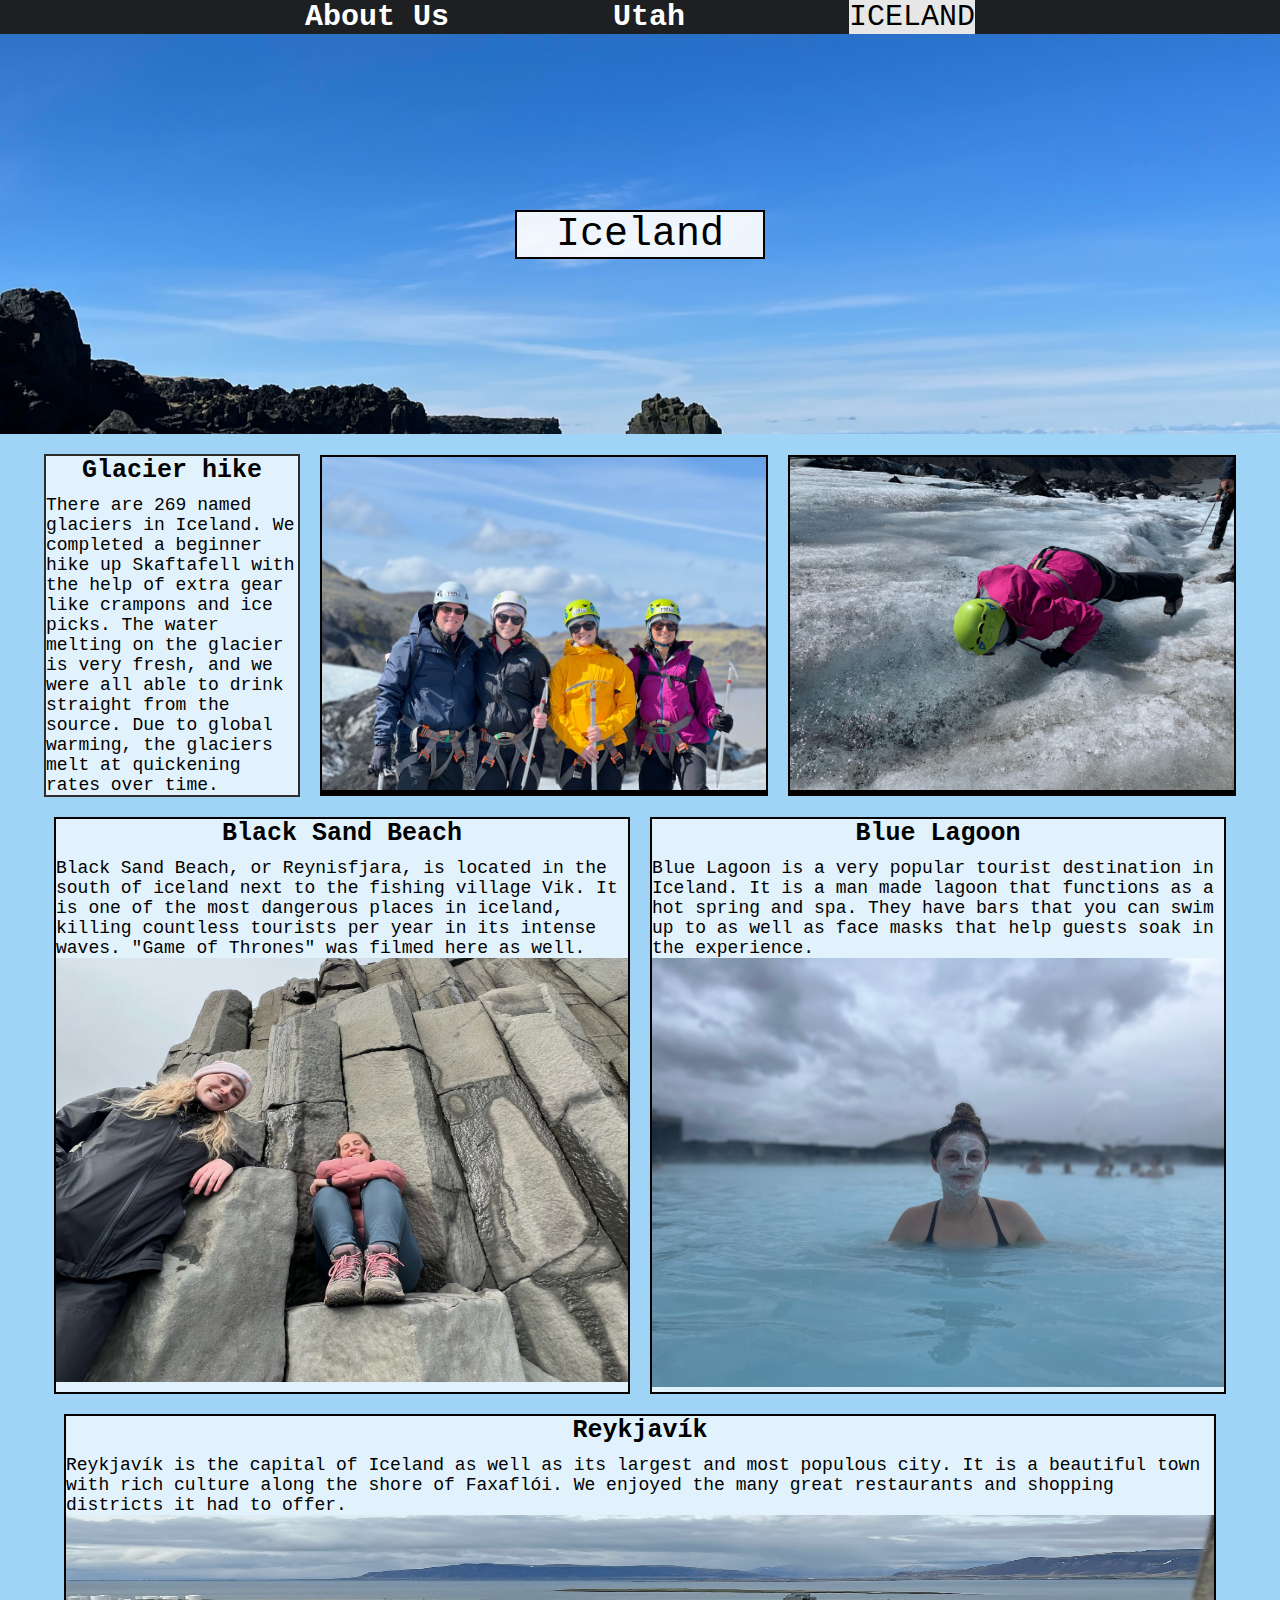
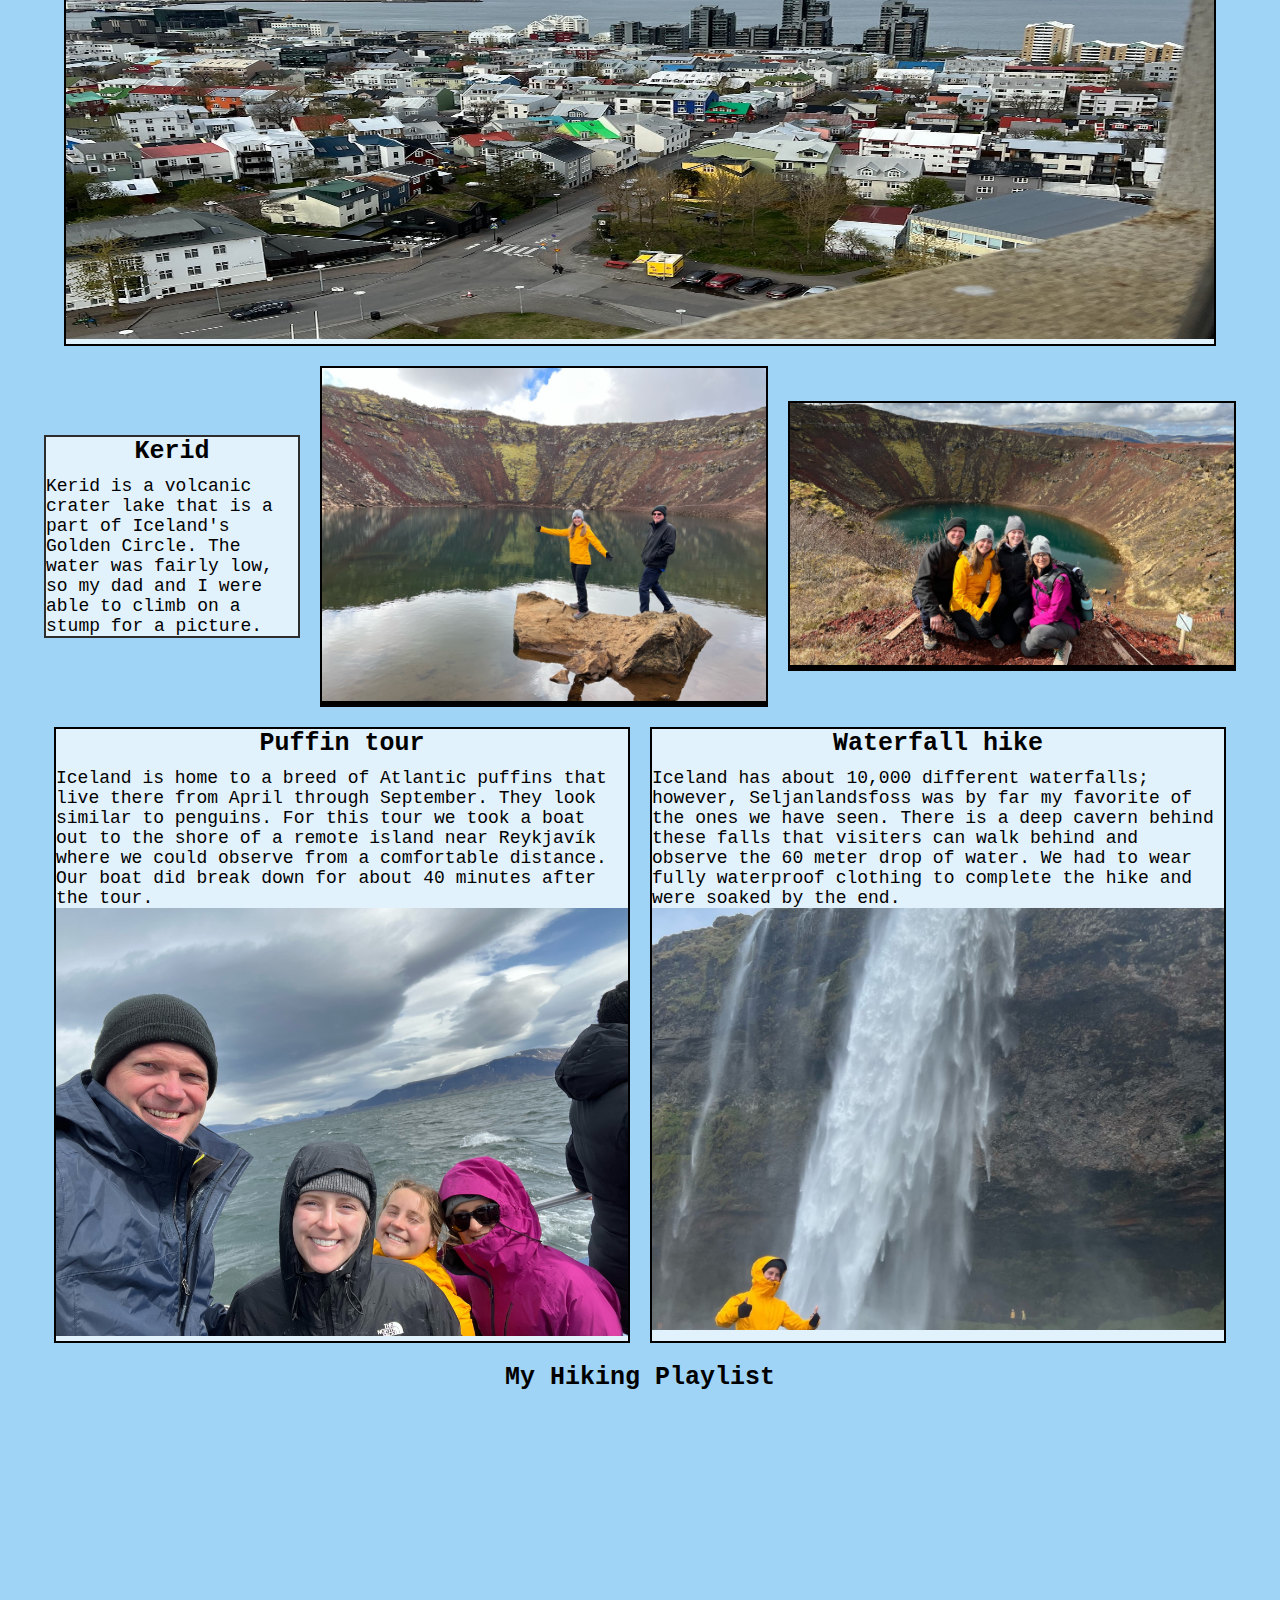
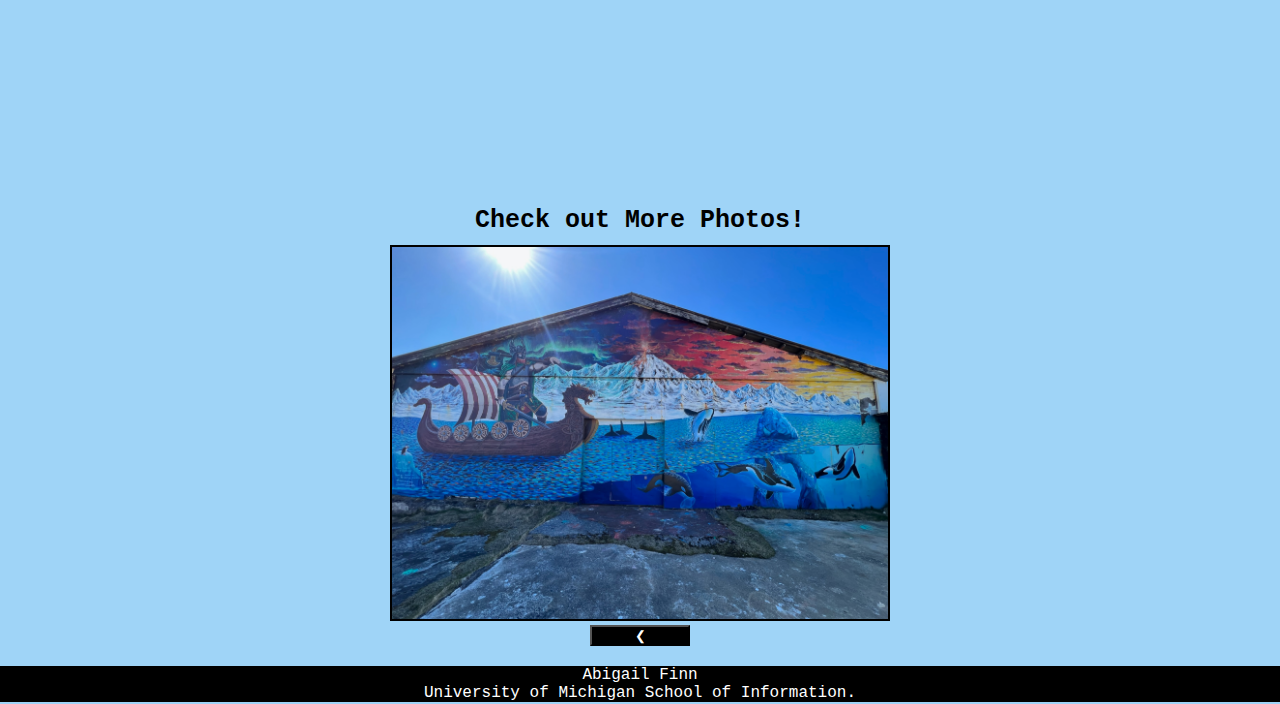
==== commit 2bc9e915: "Add files via upload" ====
--- a/iceland.html
+++ b/iceland.html
@@ -190,9 +190,9 @@
             <div class="spotify">
                 <h2>My Hiking Playlist</h2>
                 <iframe style="border-radius:12px" src="https://open.spotify.com/embed/playlist/3TIxgCFOLGB3dd3hbhRZim?utm_source=generator" 
-                 width= "100%" height="380" frameBorder="0" allowfullscreen="" allow="autoplay; 
+                 width= "100%" height="380" frameBorder="0" allow="autoplay; 
                 clipboard-write; encrypted-media; fullscreen; picture-in-picture" 
-                loading="lazy" title=" spotify hiking playlist"></iframe>
+                loading="lazy" title="spotify hiking playlist"></iframe>
             
             </div>
         </div>
--- a/css/style2.css
+++ b/css/style2.css
@@ -1,19 +1,4 @@
 
-@media screen and (prefers-reduced-motion: reduce){
-    html{
-        scroll-behavior: auto; /* Removes scroll animation */
-    }
-  
-    .skip a{
-      -webkit-transition: none;
-      transition: none;        
-     }
-  
-    /*Turn off parallax*/
-    header{
-      background-attachment: initial;
-    }
-  }
 
 /* MAIN PAGE */
 img{
@@ -23,7 +8,7 @@
 /* everything with image background repeats */
 body.fam, .introPhoto, .utah, .ice{
     background-repeat: no-repeat;
-    background-attachment: relative;    
+    background-attachment: initial;    
     background-position: center;  
     background-size: cover; 
 }
@@ -66,7 +51,7 @@
 
 .introPhoto{
     grid-column: 1/-1;
-    background-image: url(../images/familycrater.JPG);      
+    background-image: url("../images/familycrater.JPG");      
     height: 500px;
 }
 
@@ -278,7 +263,6 @@
     text-align: center;
     background: url("../images/icelandBeach.JPG");
     background-repeat: no-repeat;
-    background-attachment: fixed;
     background-position: center;
     background-size: cover;
     height: 400px;
@@ -290,7 +274,7 @@
 
 .ice h1, .introPhoto h1, .utah h1{
     color:black;
-    background-color:rgba(255, 255, 255, 0.7);
+    background-color:rgba(255, 255, 255, 0.9);
     font-family: 'Courier New', Courier, monospace;
     font-size: 40px;
     width: 250px;
@@ -622,17 +606,31 @@
     top: 20px;
 }
 
-
-
-
-
-
-
-
-
-
-
-
-
-
-
+@media screen and (prefers-reduced-motion: reduce){
+    html{
+        scroll-behavior: auto; /* Removes scroll animation */
+    }
+  
+    .skip a{
+      -webkit-transition: none;
+      transition: none;        
+     }
+  
+    /*Turn off parallax*/
+    body.fam, .introPhoto, .utah, .ice{
+      background-attachment: initial;
+    }
+  }
+
+
+
+
+
+
+
+
+
+
+
+
+
